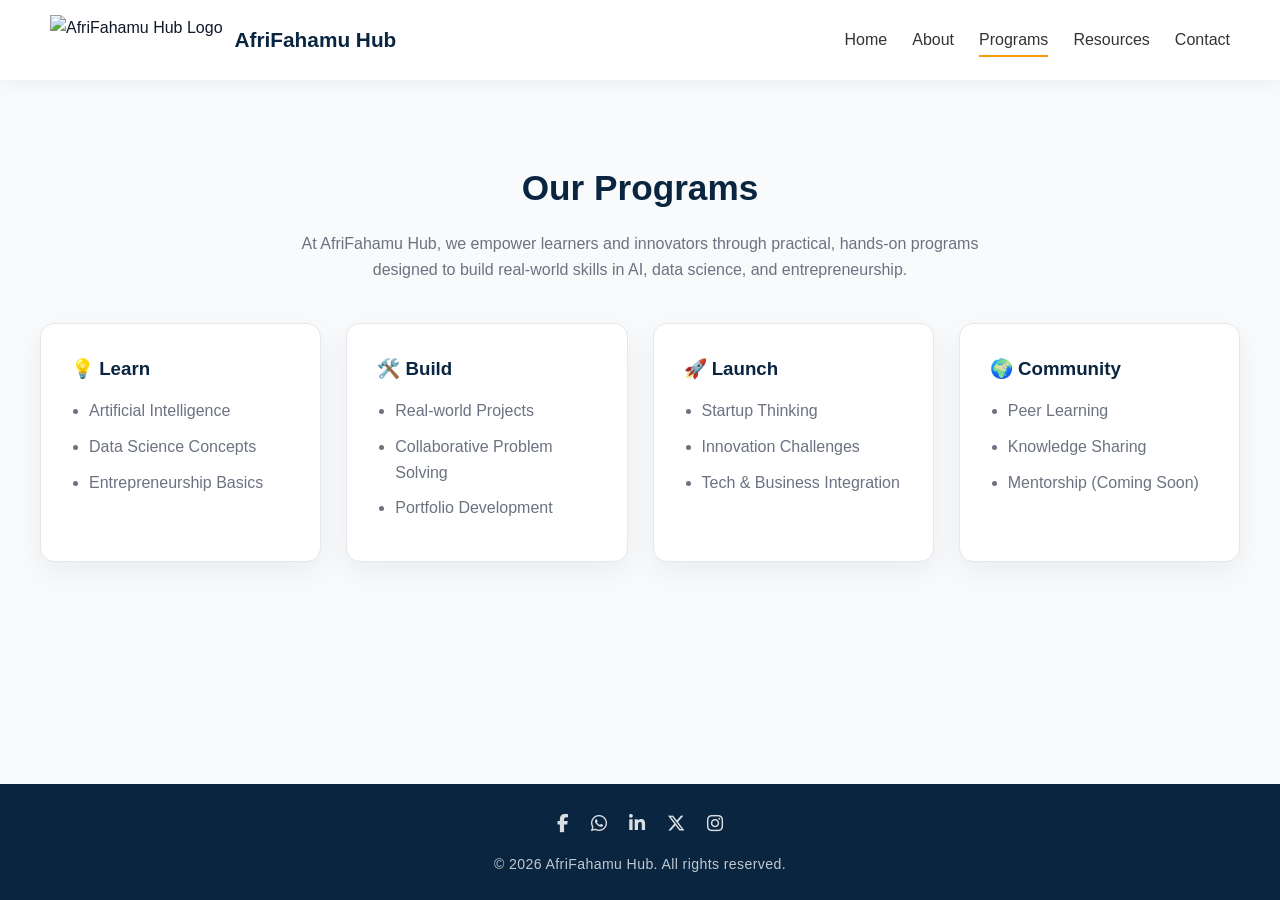
==== programs.html @ 01b70561 "initial commit" ====
<!DOCTYPE html>
<html lang="en">
<head>
  <meta charset="UTF-8">
  <meta name="viewport" content="width=device-width, initial-scale=1.0">

  <title>Programs | AfriFahamu Hub</title>

  <link rel="stylesheet" href="styles.css">

  <!-- Font Awesome Icons -->
  <link rel="stylesheet" href="https://cdnjs.cloudflare.com/ajax/libs/font-awesome/6.5.0/css/all.min.css">
</head>

<body>

<!-- NAVIGATION -->
<nav aria-label="Main navigation">

  <div class="nav-left">
    <img src="logo.png" class="logo-img" alt="AfriFahamu Hub Logo">
    <span class="logo-text">AfriFahamu Hub</span>
  </div>

  <div class="menu-toggle" onclick="toggleMenu()">☰</div>

  <div class="nav-links" id="navLinks">
    <a href="index.html">Home</a>
    <a href="about.html">About</a>
    <a href="programs.html" class="active">Programs</a>
    <a href="resources.html">Resources</a>
    <a href="contact.html">Contact</a>
  </div>

</nav>

<!-- MAIN SECTION -->
<section class="section">

  <h2>Our Programs</h2>

  <p class="section-subtext">
    At AfriFahamu Hub, we empower learners and innovators through practical, hands-on programs designed to build real-world skills in AI, data science, and entrepreneurship.
  </p>

  <div class="cards">

    <!-- LEARN -->
    <div class="card">
      <h3>💡 Learn</h3>
      <ul>
        <li>Artificial Intelligence</li>
        <li>Data Science Concepts</li>
        <li>Entrepreneurship Basics</li>
      </ul>
    </div>

    <!-- BUILD -->
    <div class="card">
      <h3>🛠️ Build</h3>
      <ul>
        <li>Real-world Projects</li>
        <li>Collaborative Problem Solving</li>
        <li>Portfolio Development</li>
      </ul>
    </div>

    <!-- LAUNCH -->
    <div class="card">
      <h3>🚀 Launch</h3>
      <ul>
        <li>Startup Thinking</li>
        <li>Innovation Challenges</li>
        <li>Tech & Business Integration</li>
      </ul>
    </div>

    <!-- COMMUNITY -->
    <div class="card">
      <h3>🌍 Community</h3>
      <ul>
        <li>Peer Learning</li>
        <li>Knowledge Sharing</li>
        <li>Mentorship (Coming Soon)</li>
      </ul>
    </div>

  </div>

</section>

<!-- FOOTER -->
<footer>

  <div class="footer-socials">

    <a href="https://www.facebook.com/profile.php?id=61589146266876" target="_blank" rel="noopener noreferrer">
      <i class="fab fa-facebook-f"></i>
    </a>

    <a href="https://whatsapp.com/channel/0029Vb7YSqr0bIdfAIWmAK01" target="_blank" rel="noopener noreferrer">
      <i class="fab fa-whatsapp"></i>
    </a>

    <a href="https://www.linkedin.com/company/kinash-techologies" target="_blank" rel="noopener noreferrer">
      <i class="fab fa-linkedin-in"></i>
    </a>

    <a href="https://x.com/afrifahamuhub" target="_blank" rel="noopener noreferrer">
      <i class="fa-brands fa-x-twitter"></i>
    </a>

    <a href="https://instagram.com/afrifahamuhub" target="_blank" rel="noopener noreferrer">
      <i class="fab fa-instagram"></i>
    </a>

  </div>

  <p class="copyright">
    © 2026 AfriFahamu Hub. All rights reserved.
  </p>

</footer>

<!-- SCRIPT -->
<script src="script.js"></script>

</body>
</html>
---- styles.css ----
:root {
  --primary: #0A2540;
  --accent: #F59E0B;
  --light: #F9FAFB;
  --text: #111827;
  --muted: #6B7280;
  --white: #ffffff;
  --border: #e5e7eb;
  --shadow: 0 10px 30px rgba(0,0,0,0.06);
  --radius: 14px;
  --transition: 0.3s ease;
}

/* =========================
   RESET & GLOBAL
========================= */
* {
  margin: 0;
  padding: 0;
  box-sizing: border-box;
}

html {
  scroll-behavior: smooth;
}

html,
body {
  height: 100%;
}

body {
  min-height: 100vh;
  display: flex;
  flex-direction: column;
  font-family: 'Inter', sans-serif;
  background: var(--light);
  color: var(--text);
  line-height: 1.6;
  overflow-x: hidden;
}

main {
  flex: 1;
}

a,
button,
.card {
  -webkit-tap-highlight-color: transparent;
}

img {
  max-width: 100%;
  display: block;
}

/* =========================
   NAVBAR
========================= */
nav {
  position: sticky;
  top: 0;
  z-index: 1000;

  display: flex;
  justify-content: space-between;
  align-items: center;
  flex-wrap: wrap;

  padding: 15px 50px;

  background: rgba(255,255,255,0.96);
  backdrop-filter: blur(10px);

  box-shadow: 0 4px 20px rgba(0,0,0,0.05);
}

.nav-left {
  display: flex;
  align-items: center;
  gap: 12px;
}

.logo-img {
  height: 50px;
  width: auto;
}

.logo-text {
  font-size: 1.3rem;
  font-weight: 700;
  color: var(--primary);
}

/* NAV LINKS */
.nav-links {
  display: flex;
  align-items: center;
  gap: 25px;
}

.nav-links a {
  position: relative;
  text-decoration: none;
  color: #333;
  font-weight: 500;
  transition: var(--transition);
}

.nav-links a:hover {
  color: var(--accent);
}

.nav-links a::after {
  content: "";
  position: absolute;
  left: 0;
  bottom: -4px;

  width: 0;
  height: 2px;

  background: var(--accent);
  transition: var(--transition);
}

.nav-links a:hover::after,
.nav-links a.active::after {
  width: 100%;
}

/* MOBILE MENU */
.menu-toggle {
  display: none;
  font-size: 28px;
  color: var(--primary);
  cursor: pointer;
}

/* =========================
   HERO SECTION
========================= */
.hero,
.aboutHeroX {
  text-align: center;
  color: var(--white);
  background: linear-gradient(135deg, #0A2540, #1B3A57);
}

.hero {
  padding: 120px 20px;
}

.aboutHeroX {
  padding: 100px 20px 60px;
}

.hero h1,
.aboutHeroX h1 {
  font-size: 3rem;
  line-height: 1.2;
  margin-bottom: 15px;
}

.hero p {
  max-width: 650px;
  margin: auto;
  font-size: 1.05rem;
  opacity: 0.9;
}

/* =========================
   BUTTONS
========================= */
.btn {
  display: inline-block;
  margin-top: 25px;
  padding: 14px 28px;

  background: var(--accent);
  color: #000;

  border-radius: 8px;
  text-decoration: none;
  font-weight: 600;

  transition: var(--transition);
}

.btn:hover {
  transform: translateY(-3px);
}

/* =========================
   GENERAL SECTIONS
========================= */
.section,
.contact-section {
  padding: 80px 20px;
  text-align: center;
}

.section h2 {
  font-size: 2.2rem;
  color: var(--primary);
  margin-bottom: 15px;
}

.section-subtext {
  max-width: 700px;
  margin: 10px auto 40px;
  color: var(--muted);
}

/* =========================
   CARD SYSTEM
========================= */
.cards,
.contact-grid,
.aboutGridX {
  display: grid;
  gap: 25px;
  margin: auto;
}

.cards {
  max-width: 1200px;
  grid-template-columns: repeat(4, 1fr);
}

.contact-grid {
  max-width: 1100px;
  grid-template-columns: repeat(3, 1fr);
}

.aboutGridX {
  max-width: 1000px;
  grid-template-columns: repeat(3, 1fr);
  padding: 0 20px;
  margin-top: 40px;
}

.card,
.contact-card,
.aboutCardX,
.aboutBoxX {
  background: var(--white);
  padding: 30px;
  border-radius: var(--radius);
  border: 1px solid var(--border);
  box-shadow: var(--shadow);
  transition: var(--transition);
}

.card,
.contact-card,
.aboutCardX {
  text-align: left;
}

.aboutBoxX {
  text-align: center;
}

.card:hover,
.aboutBoxX:hover {
  transform: translateY(-8px);
}

/* CARD TEXT */
.card h3,
.contact-card h3 {
  margin-bottom: 15px;
  color: var(--primary);
}

.card p,
.card li,
.contact-card p {
  color: var(--muted);
}

.card ul {
  padding-left: 18px;
}

.card li {
  margin-bottom: 10px;
}

/* =========================
   ABOUT WRAPPER
========================= */
.aboutWrapperX {
  max-width: 900px;
  margin: auto;
  padding: 60px 20px;
  display: grid;
  gap: 25px;
}

/* =========================
   CONTACT LINKS
========================= */
.contact-link {
  display: block;
  margin-top: 12px;

  color: #1a73e8;
  text-decoration: none;

  transition: var(--transition);
}

.contact-link:first-of-type {
  margin-top: 0;
}

.contact-link:hover {
  color: var(--accent);
  transform: translateX(4px);
}

/* =========================
   FOOTER
========================= */
footer {
  margin-top: auto;
  padding: 25px 15px;
  background: var(--primary);
}

.footer-socials {
  display: flex;
  justify-content: center;
  align-items: center;
  gap: 22px;

  margin-bottom: 15px;
}

.footer-socials a {
  color: rgba(255,255,255,0.85);
  font-size: 1.15rem;
  transition: var(--transition);
}

.footer-socials a:hover {
  color: var(--accent);
  transform: translateY(-3px);
}

.copyright {
  text-align: center;
  color: rgba(255,255,255,0.75);
  font-size: 0.88rem;
  letter-spacing: 0.4px;
  line-height: 1.5;
}

/* =========================
   TABLET RESPONSIVE
========================= */
@media (max-width: 992px) {

  nav {
    padding: 15px 30px;
  }

  .cards {
    grid-template-columns: repeat(2, 1fr);
  }

  .contact-grid,
  .aboutGridX {
    grid-template-columns: repeat(2, 1fr);
  }

  .hero h1,
  .aboutHeroX h1 {
    font-size: 2.5rem;
  }
}

/* =========================
   MOBILE RESPONSIVE
========================= */
@media (max-width: 768px) {

  /* NAVBAR */
  nav {
    padding: 15px 20px;
  }

  .menu-toggle {
    display: block;
  }

  .nav-links {
    display: none;
    flex-direction: column;
    width: 100%;

    gap: 12px;
    margin-top: 15px;
    padding-bottom: 10px;
  }

  .nav-links.active {
    display: flex;
  }

  .nav-links a {
    padding: 8px 0;
  }

  .logo-img {
    height: 42px;
  }

  .logo-text {
    font-size: 1.05rem;
  }

  /* HERO */
  .hero,
  .aboutHeroX {
    padding: 90px 20px;
  }

  .hero h1,
  .aboutHeroX h1 {
    font-size: 2rem;
  }

  .hero p {
    font-size: 0.95rem;
  }

  /* BUTTONS */
  .btn {
    width: 100%;
    max-width: 280px;
    text-align: center;
  }

  /* SECTIONS */
  .section,
  .contact-section {
    padding: 60px 18px;
  }

  .section h2 {
    font-size: 1.8rem;
    line-height: 1.3;
  }

  /* GRIDS */
  .cards,
  .contact-grid,
  .aboutGridX {
    grid-template-columns: 1fr;
  }

  /* CARDS */
  .card,
  .contact-card,
  .aboutCardX,
  .aboutBoxX {
    padding: 22px;
  }

  /* TEXT */
  p,
  li {
    font-size: 0.96rem;
  }

  /* FOOTER */
  footer {
    padding: 20px 15px;
  }

  .footer-socials {
    gap: 18px;
  }

  .copyright {
    font-size: 0.82rem;
  }
}
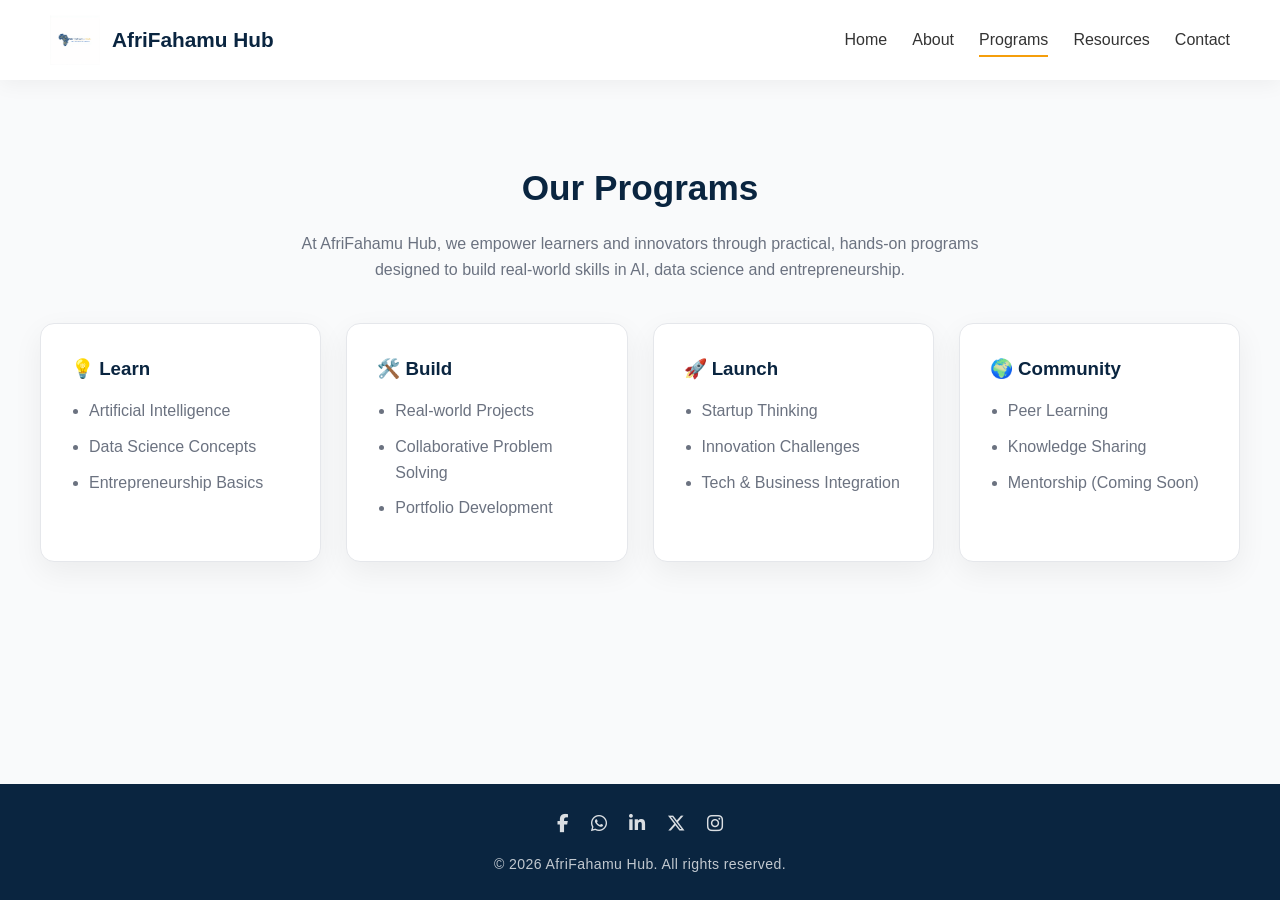
==== commit 219d8001: "SEO improvements only - preserve layout" ====
--- a/programs.html
+++ b/programs.html
@@ -40,7 +40,7 @@
   <h2>Our Programs</h2>
 
   <p class="section-subtext">
-    At AfriFahamu Hub, we empower learners and innovators through practical, hands-on programs designed to build real-world skills in AI, data science, and entrepreneurship.
+    At AfriFahamu Hub, we empower learners and innovators through practical, hands-on programs designed to build real-world skills in AI, data science and entrepreneurship.
   </p>
 
   <div class="cards">
